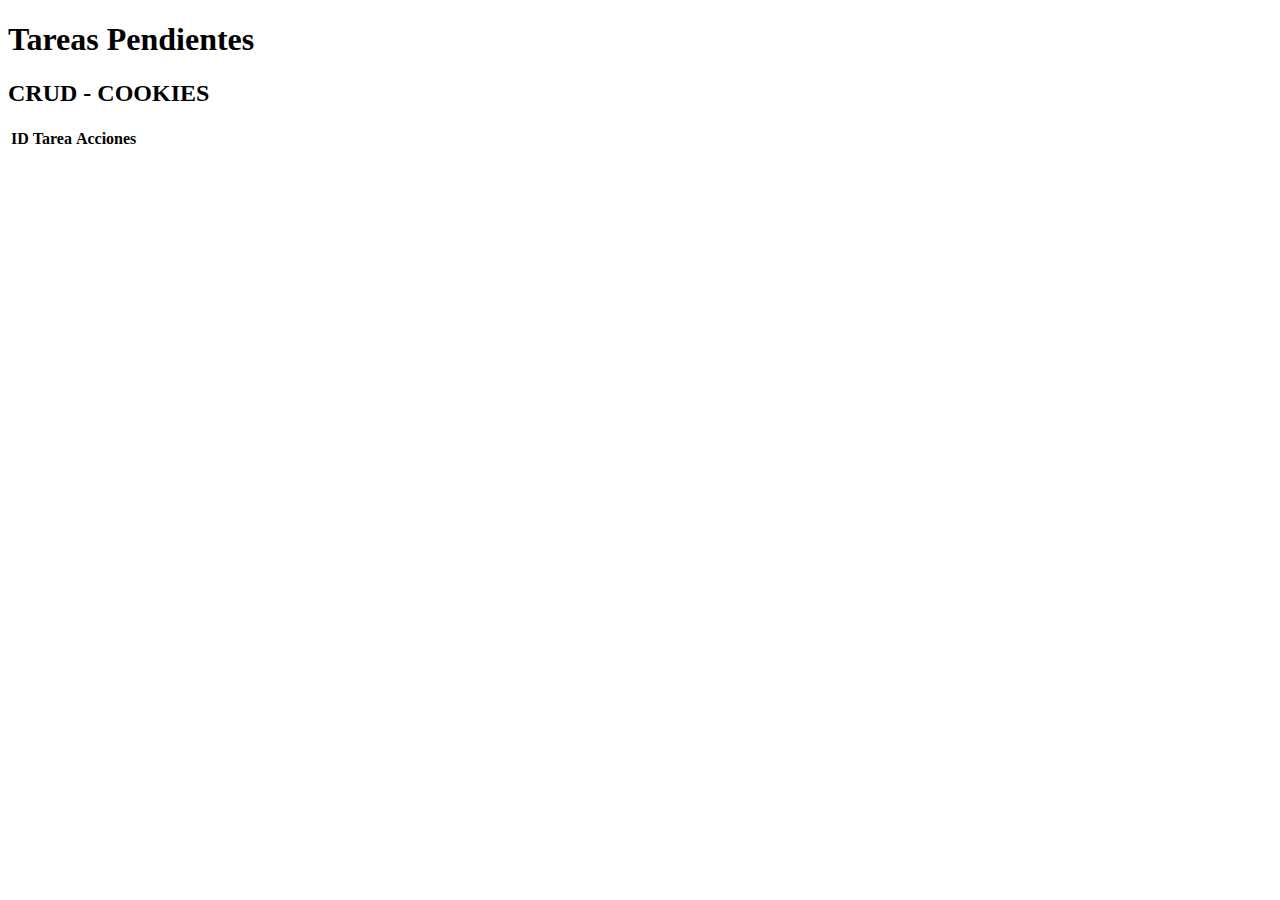
==== index.html @ 0afc9382 "0.1 estructura basica" ====
<!DOCTYPE html>
<html lang="en">
<head>
  <meta charset="UTF-8">
  <meta name="viewport" content="width=device-width, initial-scale=1.0">
  <title>CRUD Tareas</title>
</head>
<body>
  <header>
    <h1>Tareas Pendientes</h1>
    <h2>CRUD - COOKIES</h2>
  </header>
  <body>
    <table>
      <thead>
        <th>ID</th>
        <th>Tarea</th>
        <th>Acciones</th>
      </thead>
      <tbody>

      </tbody>
    </table>
  </body>
  <script src="script.js"></script>
</body>
</html>
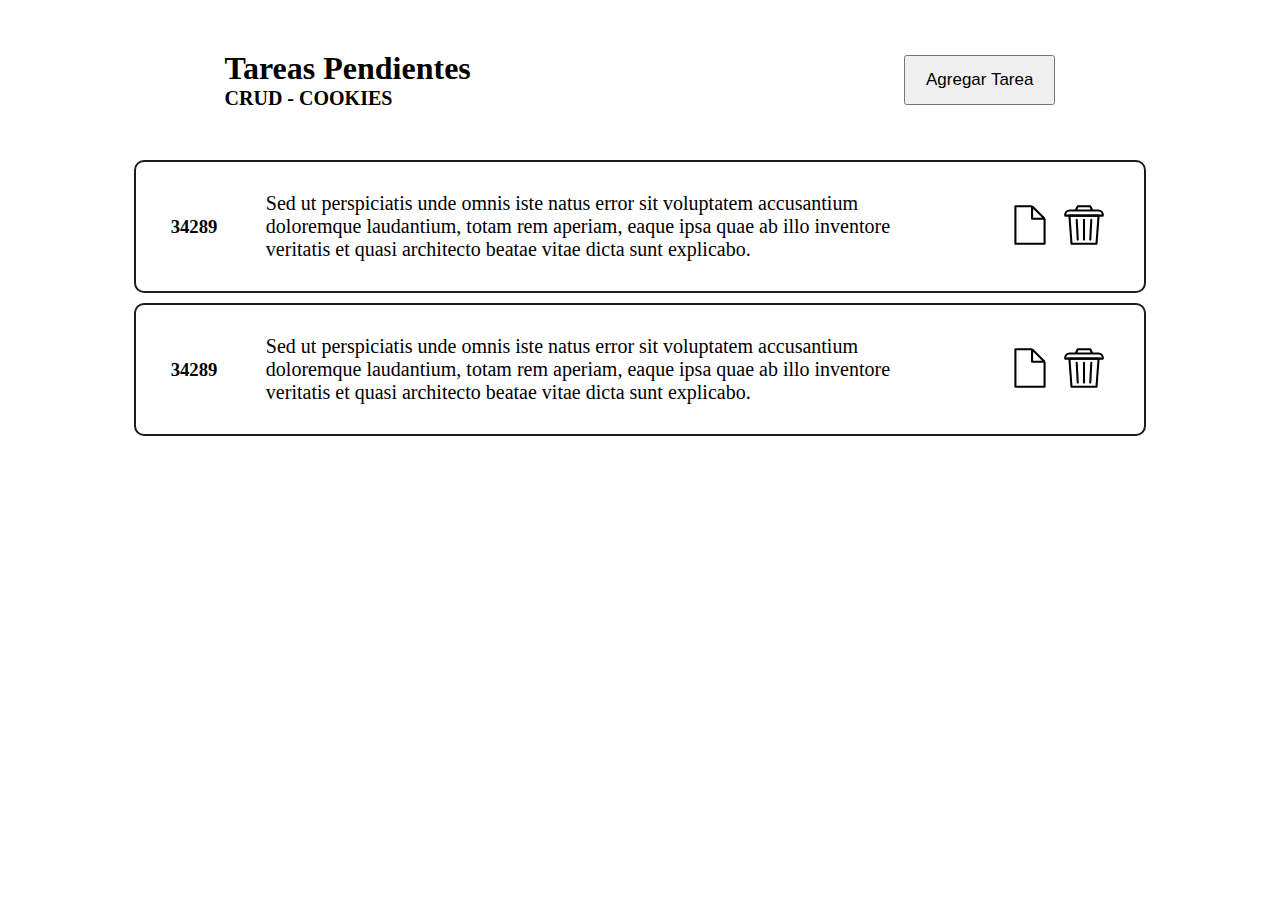
==== commit 0f6c405f: "0.2 peticion de tareas a la cookie" ====
--- a/index.html
+++ b/index.html
@@ -3,25 +3,48 @@
 <head>
   <meta charset="UTF-8">
   <meta name="viewport" content="width=device-width, initial-scale=1.0">
+  <link rel="stylesheet" href="./styles.css">
   <title>CRUD Tareas</title>
 </head>
 <body>
   <header>
-    <h1>Tareas Pendientes</h1>
-    <h2>CRUD - COOKIES</h2>
+    <div>
+      <h1>Tareas Pendientes</h1>
+      <h2>CRUD - COOKIES</h2>
+    </div>
+
+    <button id="btnAdd">Agregar Tarea</button>
   </header>
-  <body>
-    <table>
-      <thead>
-        <th>ID</th>
-        <th>Tarea</th>
-        <th>Acciones</th>
-      </thead>
-      <tbody>
+  <main>
+    <div class="task">
+      <h3>34289</h3>
 
-      </tbody>
-    </table>
-  </body>
+      <p>
+        Sed ut perspiciatis unde omnis iste natus error sit voluptatem accusantium doloremque laudantium, totam rem aperiam, eaque ipsa quae ab illo inventore veritatis et quasi architecto beatae vitae dicta sunt explicabo.
+      </p>
+
+      <span>
+        <img src="./svg/edit.svg" alt="edit">
+        
+        <img src="./svg/trash.svg" alt="trash">
+      </span>
+    </div>
+    <div class="task">
+      <h3>34289</h3>
+
+      <p>
+        Sed ut perspiciatis unde omnis iste natus error sit voluptatem accusantium doloremque laudantium, totam rem aperiam, eaque ipsa quae ab illo inventore veritatis et quasi architecto beatae vitae dicta sunt explicabo.
+      </p>
+
+      <div>
+        <img src="./svg/edit.svg" alt="edit">
+        
+        <img src="./svg/trash.svg" alt="trash">
+      </div>
+    </div>
+  </main>
+
+
   <script src="script.js"></script>
 </body>
 </html>--- a/styles.css
+++ b/styles.css
@@ -0,0 +1,48 @@
+
+h1,h2,h3{
+  margin: 0;
+}
+
+header{
+  display: flex;
+  justify-content: space-around;
+  align-items: center;
+  margin: 50px 0;
+}
+
+div > h2{
+  font-size: 20px;
+}
+
+#btnAdd{
+  font-size: 17px;
+  height: 50px;
+  padding: 0 20px;
+  cursor: pointer;
+}
+
+main{
+  margin: 0 10%;
+  display: flex;
+  flex-direction: column;
+  gap: 10px;
+}
+
+.task{
+  display: flex;
+  justify-content: space-around;
+  align-items: center;
+  padding: 10px;
+  border: 2px solid #1c1c1c;
+  border-radius: 10px;
+}
+
+.task > p {
+  width: 70%;
+  font-size: 20px;
+}
+
+
+.task > div > img{
+  cursor: pointer;
+}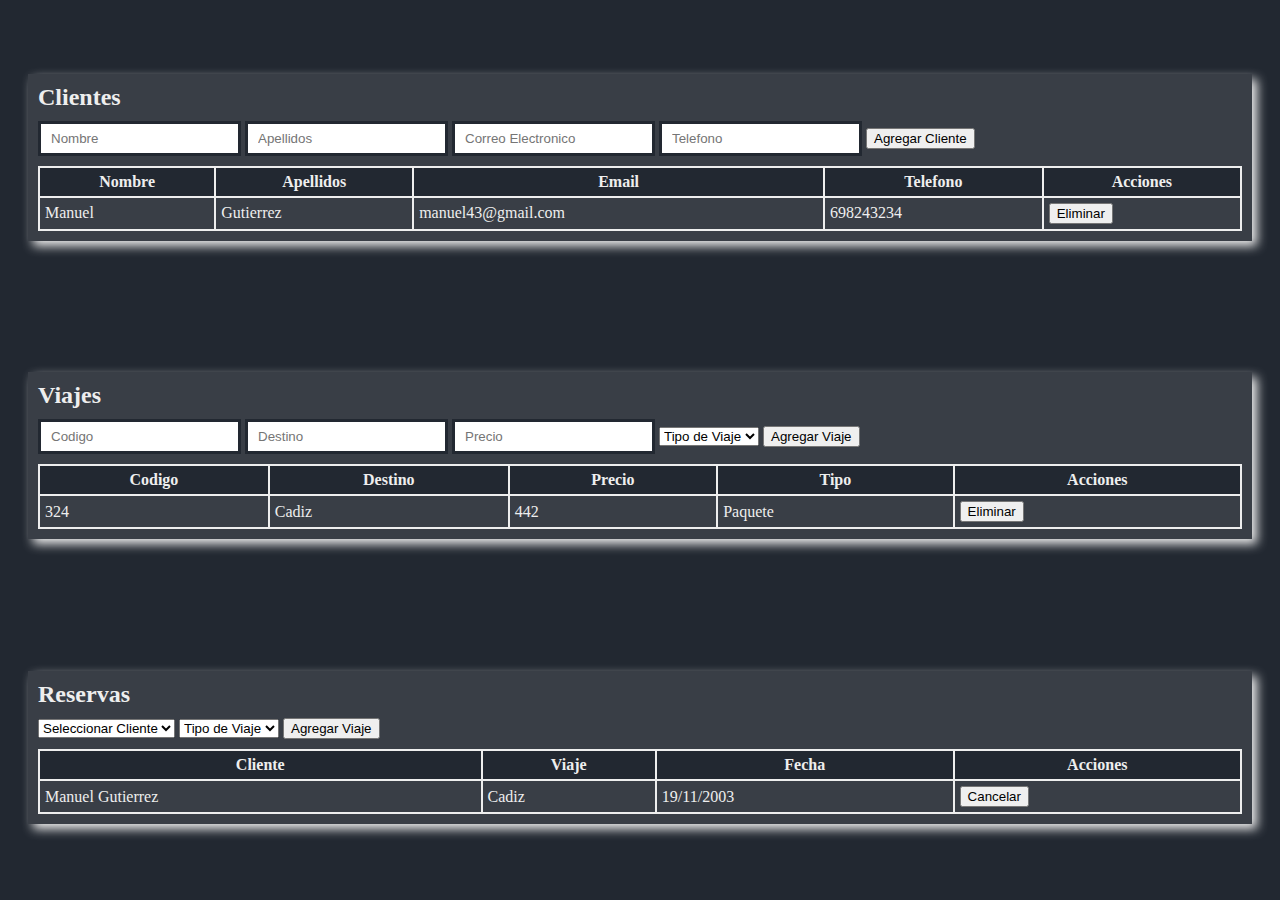
==== commit 96c32edb: "agregacion de clases" ====
--- a/index.html
+++ b/index.html
@@ -4,47 +4,97 @@
   <meta charset="UTF-8">
   <meta name="viewport" content="width=device-width, initial-scale=1.0">
   <link rel="stylesheet" href="./styles.css">
-  <title>CRUD Tareas</title>
+  <title>Agencia de viajes</title>
 </head>
 <body>
-  <header>
-    <div>
-      <h1>Tareas Pendientes</h1>
-      <h2>CRUD - COOKIES</h2>
-    </div>
+  <section>
+    <h2>Clientes</h2>
+    <form action="">
+      <input type="text" placeholder="Nombre">
+      <input type="text" placeholder="Apellidos">
+      <input type="text" placeholder="Correo Electronico">
+      <input type="text" placeholder="Telefono">
+      <button>Agregar Cliente</button>
+    </form>
+    <table>
+      <thead>
+        <th>Nombre</th>
+        <th>Apellidos</th>
+        <th>Email</th>
+        <th>Telefono</th>
+        <th>Acciones</th>
+      </thead>
+      <tbody>
+        <td>Manuel</td>
+        <td>Gutierrez</td>
+        <td>manuel43@gmail.com</td>
+        <td>698243234</td>
+        <td>
+          <button>Eliminar</button>
+        </td>
+      </tbody>
+    </table>
+  </section>
 
-    <button id="btnAdd">Agregar Tarea</button>
-  </header>
-  <main>
-    <div class="task">
-      <h3>34289</h3>
+  <section>
+    <h2>Viajes</h2>
+    <form action="">
+      <input type="text" placeholder="Codigo">
+      <input type="text" placeholder="Destino">
+      <input type="number" placeholder="Precio">
+      <select name="selectTypeTrip" id="selectTypeTrip">
+        <option selected>Tipo de Viaje</option>
+      </select>
+      <button>Agregar Viaje</button>
+    </form>
+    <table>
+      <thead>
+        <th>Codigo</th>
+        <th>Destino</th>
+        <th>Precio</th>
+        <th>Tipo</th>
+        <th>Acciones</th>
+      </thead>
+      <tbody>
+        <td>324</td>
+        <td>Cadiz</td>
+        <td>442</td>
+        <td>Paquete</td>
+        <td>
+          <button>Eliminar</button>
+        </td>
+      </tbody>
+    </table>
+  </section>
 
-      <p>
-        Sed ut perspiciatis unde omnis iste natus error sit voluptatem accusantium doloremque laudantium, totam rem aperiam, eaque ipsa quae ab illo inventore veritatis et quasi architecto beatae vitae dicta sunt explicabo.
-      </p>
-
-      <span>
-        <img src="./svg/edit.svg" alt="edit">
-        
-        <img src="./svg/trash.svg" alt="trash">
-      </span>
-    </div>
-    <div class="task">
-      <h3>34289</h3>
-
-      <p>
-        Sed ut perspiciatis unde omnis iste natus error sit voluptatem accusantium doloremque laudantium, totam rem aperiam, eaque ipsa quae ab illo inventore veritatis et quasi architecto beatae vitae dicta sunt explicabo.
-      </p>
-
-      <div>
-        <img src="./svg/edit.svg" alt="edit">
-        
-        <img src="./svg/trash.svg" alt="trash">
-      </div>
-    </div>
-  </main>
-
-
-  <script src="script.js"></script>
+  <section>
+    <h2>Reservas</h2>
+    <form action="">
+      <select name="selectClient" id="selectClient">
+        <option selected>Seleccionar Cliente</option>
+      </select>
+      <select name="selectTypeTrip" id="selectTypeTrip">
+        <option selected>Tipo de Viaje</option>
+      </select>
+      <button>Agregar Viaje</button>
+    </form>
+    <table>
+      <thead>
+        <th>Cliente</th>
+        <th>Viaje</th>
+        <th>Fecha</th>
+        <th>Acciones</th>
+      </thead>
+      <tbody>
+        <td>Manuel Gutierrez</td>
+        <td>Cadiz</td>
+        <td>19/11/2003</td>
+        <td>
+          <button>Cancelar</button>
+        </td>
+      </tbody>
+    </table>
+  </section>
+  <script type="module" src="./js/script.js"></script>
 </body>
 </html>--- a/styles.css
+++ b/styles.css
@@ -1,48 +1,54 @@
 
-h1,h2,h3{
-  margin: 0;
-}
-
-header{
-  display: flex;
-  justify-content: space-around;
-  align-items: center;
-  margin: 50px 0;
-}
-
-div > h2{
-  font-size: 20px;
-}
-
-#btnAdd{
-  font-size: 17px;
-  height: 50px;
-  padding: 0 20px;
-  cursor: pointer;
-}
-
-main{
-  margin: 0 10%;
+body{
+  height: 98vh;
+  background-color: #222831;
+  color: #EEEEEE;
   display: flex;
   flex-direction: column;
-  gap: 10px;
-}
-
-.task{
-  display: flex;
   justify-content: space-around;
-  align-items: center;
-  padding: 10px;
-  border: 2px solid #1c1c1c;
-  border-radius: 10px;
-}
-
-.task > p {
-  width: 70%;
-  font-size: 20px;
 }
 
 
-.task > div > img{
-  cursor: pointer;
-}+section{
+  background-color: #393E46;
+  margin: 0 20px;
+  padding: 10px;
+  box-shadow: 5px 5px 10px #EEEEEE;
+}
+
+h2{
+  margin: 0 0 10px;
+}
+
+form{
+  margin-bottom: 10px;
+}
+
+input{
+  padding: 7px 10px;
+  border: 3px solid #222831;
+}
+
+input:focus{
+  border: 3px solid #D65A31;
+}
+
+table{
+  width: 100%;
+  border-collapse: collapse;
+}
+
+th,td{
+  border: 2px solid #EEEEEE;
+  padding: 5px;
+}
+
+th{
+  background-color: #222831;
+}
+
+td:hover{
+  background-color: #D65A31;
+}
+
+
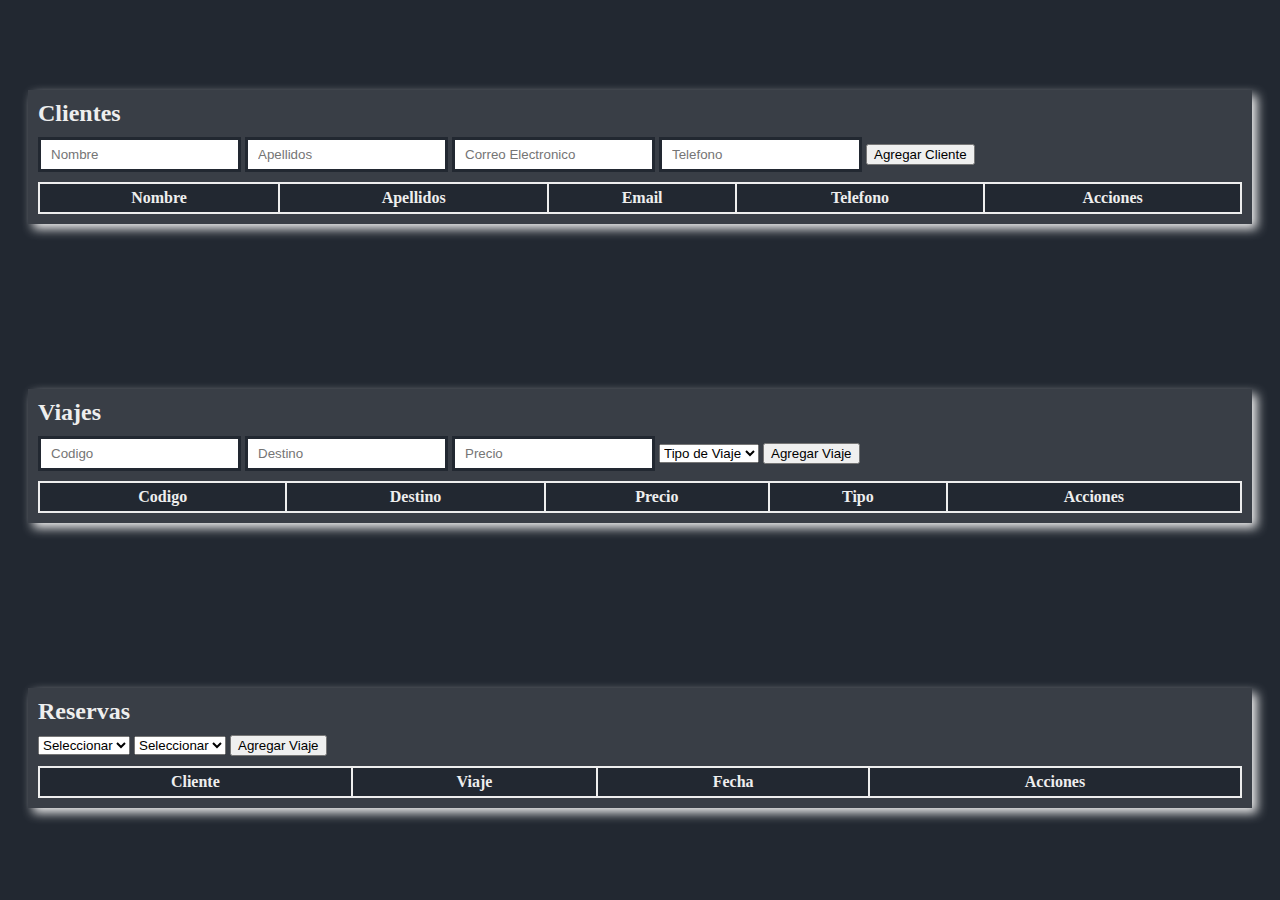
==== commit e245add2: "error en la linea 37 problema con hotel" ====
--- a/index.html
+++ b/index.html
@@ -9,12 +9,12 @@
 <body>
   <section>
     <h2>Clientes</h2>
-    <form action="">
-      <input type="text" placeholder="Nombre">
-      <input type="text" placeholder="Apellidos">
-      <input type="text" placeholder="Correo Electronico">
-      <input type="text" placeholder="Telefono">
-      <button>Agregar Cliente</button>
+    <form data-form-id="form1">
+      <input type="text" name="nombre" placeholder="Nombre" required>
+      <input type="text" name="apellidos" placeholder="Apellidos" required>
+      <input type="text" name="correo" placeholder="Correo Electronico" required>
+      <input type="text" name="telefono" placeholder="Telefono" required>
+      <button type="submit">Agregar Cliente</button>
     </form>
     <table>
       <thead>
@@ -24,28 +24,25 @@
         <th>Telefono</th>
         <th>Acciones</th>
       </thead>
-      <tbody>
-        <td>Manuel</td>
-        <td>Gutierrez</td>
-        <td>manuel43@gmail.com</td>
-        <td>698243234</td>
-        <td>
-          <button>Eliminar</button>
-        </td>
+      <tbody id="tableClients">
+        
       </tbody>
     </table>
   </section>
 
   <section>
     <h2>Viajes</h2>
-    <form action="">
-      <input type="text" placeholder="Codigo">
-      <input type="text" placeholder="Destino">
-      <input type="number" placeholder="Precio">
-      <select name="selectTypeTrip" id="selectTypeTrip">
+    <form data-form-id="form2"> 
+      <input type="text" name="codigo" placeholder="Codigo" required> 
+      <input type="text" name="destino" placeholder="Destino" required> 
+      <input type="number" name="precio" placeholder="Precio" required> 
+      <select name="selectTypeTrip" id="selectTypeTrip" required> 
         <option selected>Tipo de Viaje</option>
-      </select>
-      <button>Agregar Viaje</button>
+        <option value="vuelo">Vuelo</option>
+        <option value="hotel">Hotel</option>
+        <option value="paquete">Paquete</option>
+      </select> 
+      <button type="submit">Agregar Viaje</button> 
     </form>
     <table>
       <thead>
@@ -55,28 +52,21 @@
         <th>Tipo</th>
         <th>Acciones</th>
       </thead>
-      <tbody>
-        <td>324</td>
-        <td>Cadiz</td>
-        <td>442</td>
-        <td>Paquete</td>
-        <td>
-          <button>Eliminar</button>
-        </td>
+      <tbody id="tableTrips">
       </tbody>
     </table>
   </section>
 
   <section>
     <h2>Reservas</h2>
-    <form action="">
-      <select name="selectClient" id="selectClient">
-        <option selected>Seleccionar Cliente</option>
+    <form>
+      <select name="selectClient" id="selectClient" required>
+
       </select>
-      <select name="selectTypeTrip" id="selectTypeTrip">
-        <option selected>Tipo de Viaje</option>
+      <select name="selectTypeTrip" id="selectTrip" required>
+        
       </select>
-      <button>Agregar Viaje</button>
+      <button type="submit">Agregar Viaje</button>
     </form>
     <table>
       <thead>
@@ -85,16 +75,13 @@
         <th>Fecha</th>
         <th>Acciones</th>
       </thead>
-      <tbody>
-        <td>Manuel Gutierrez</td>
-        <td>Cadiz</td>
-        <td>19/11/2003</td>
-        <td>
-          <button>Cancelar</button>
-        </td>
+      <tbody id="tableBooking">
+        
       </tbody>
     </table>
   </section>
+
+
   <script type="module" src="./js/script.js"></script>
 </body>
 </html>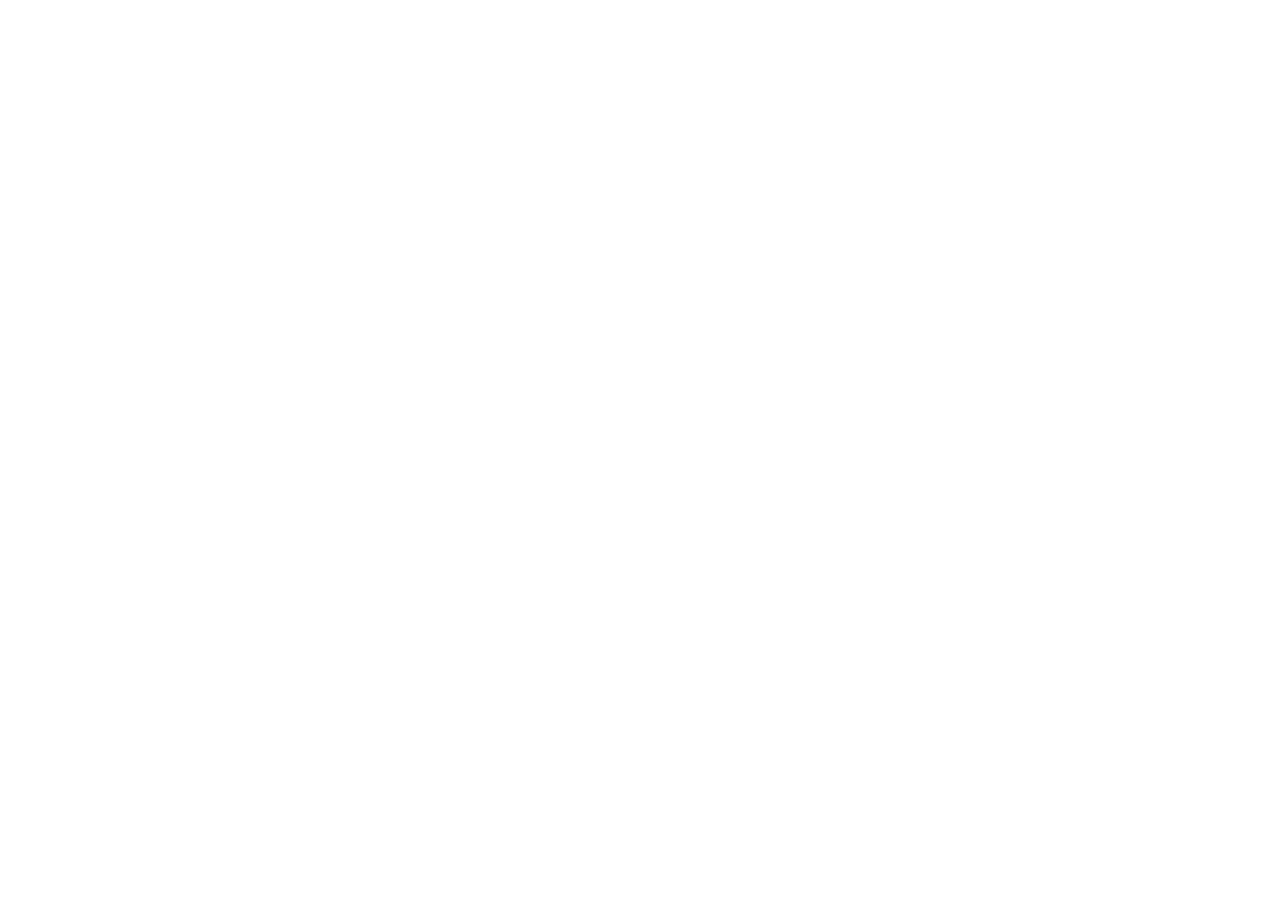
==== commit b1c56da1: "ejercicios 1,2,3,4,5,6,7" ====
--- a/index.html
+++ b/index.html
@@ -3,85 +3,10 @@
 <head>
   <meta charset="UTF-8">
   <meta name="viewport" content="width=device-width, initial-scale=1.0">
-  <link rel="stylesheet" href="./styles.css">
-  <title>Agencia de viajes</title>
+  <title>Arrays por Consola</title>
 </head>
 <body>
-  <section>
-    <h2>Clientes</h2>
-    <form data-form-id="form1">
-      <input type="text" name="nombre" placeholder="Nombre" required>
-      <input type="text" name="apellidos" placeholder="Apellidos" required>
-      <input type="text" name="correo" placeholder="Correo Electronico" required>
-      <input type="text" name="telefono" placeholder="Telefono" required>
-      <button type="submit">Agregar Cliente</button>
-    </form>
-    <table>
-      <thead>
-        <th>Nombre</th>
-        <th>Apellidos</th>
-        <th>Email</th>
-        <th>Telefono</th>
-        <th>Acciones</th>
-      </thead>
-      <tbody id="tableClients">
-        
-      </tbody>
-    </table>
-  </section>
-
-  <section>
-    <h2>Viajes</h2>
-    <form data-form-id="form2"> 
-      <input type="text" name="codigo" placeholder="Codigo" required> 
-      <input type="text" name="destino" placeholder="Destino" required> 
-      <input type="number" name="precio" placeholder="Precio" required> 
-      <select name="selectTypeTrip" id="selectTypeTrip" required> 
-        <option selected>Tipo de Viaje</option>
-        <option value="vuelo">Vuelo</option>
-        <option value="hotel">Hotel</option>
-        <option value="paquete">Paquete</option>
-      </select> 
-      <button type="submit">Agregar Viaje</button> 
-    </form>
-    <table>
-      <thead>
-        <th>Codigo</th>
-        <th>Destino</th>
-        <th>Precio</th>
-        <th>Tipo</th>
-        <th>Acciones</th>
-      </thead>
-      <tbody id="tableTrips">
-      </tbody>
-    </table>
-  </section>
-
-  <section>
-    <h2>Reservas</h2>
-    <form>
-      <select name="selectClient" id="selectClient" required>
-
-      </select>
-      <select name="selectTypeTrip" id="selectTrip" required>
-        
-      </select>
-      <button type="submit">Agregar Viaje</button>
-    </form>
-    <table>
-      <thead>
-        <th>Cliente</th>
-        <th>Viaje</th>
-        <th>Fecha</th>
-        <th>Acciones</th>
-      </thead>
-      <tbody id="tableBooking">
-        
-      </tbody>
-    </table>
-  </section>
-
-
-  <script type="module" src="./js/script.js"></script>
+  
+  <script src="./ejercicios.js"></script>
 </body>
 </html>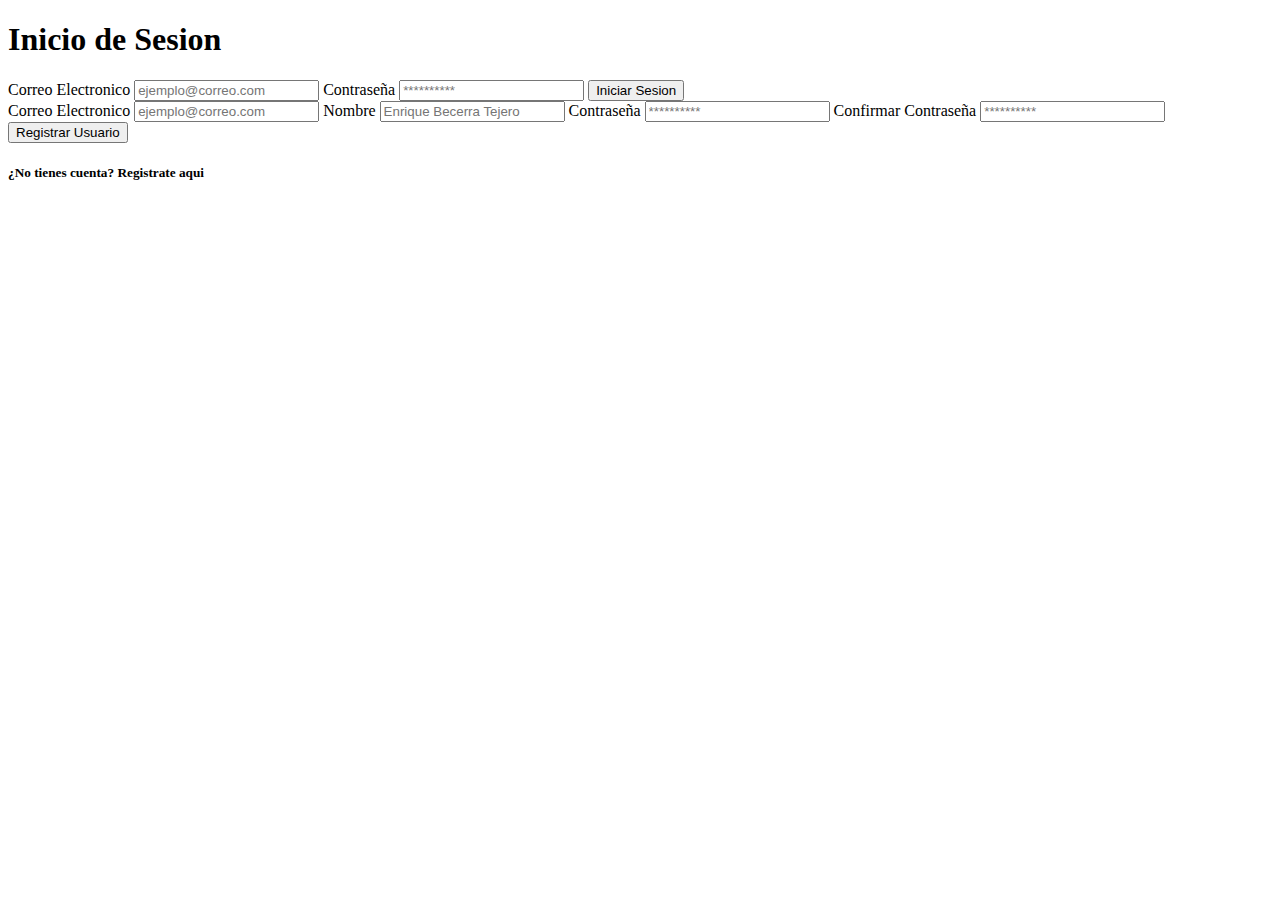
==== commit ec17c2e0: "ADD login, register, redirection and fun findUserDB" ====
--- a/index.html
+++ b/index.html
@@ -3,10 +3,59 @@
 <head>
   <meta charset="UTF-8">
   <meta name="viewport" content="width=device-width, initial-scale=1.0">
-  <title>Arrays por Consola</title>
+  <link rel="stylesheet" href="./css/styles.css">
+  <title>DEC-EVENTOS</title>
 </head>
 <body>
+
+  <main>
+    <h1>Inicio de Sesion</h1>
+
+    
+    <form id="login" >
+
+      <label for="loginEmail" >
+        Correo Electronico
+        <input type="email" name="loginEmail" id="loginEmail" placeholder="ejemplo@correo.com" required>
+      </label>
+
+      <label for="loginPassword">
+        Contraseña
+        <input type="password" name="loginPassword" id="loginPassword" placeholder="**********" required>
+      </label>
+
+      <button type="submit">Iniciar Sesion</button>
+    </form>
+
+    <form id="register" class="hidden">
+      <label for="registerEmail">
+        Correo Electronico
+        <input type="email" name="registerEmail" id="registerEmail" placeholder="ejemplo@correo.com" required>
+      </label>
+
+      <label for="registerName">
+        Nombre
+        <input type="text" name="registerName" id="registerName" placeholder="Enrique Becerra Tejero" required>
+      </label>
+
+      <label for="registerPassword">
+        Contraseña
+        <input type="password" name="registerPassword" id="registerPassword" placeholder="**********" required>
+      </label>
+
+      <label for="registerPasswordConfirm">
+        Confirmar Contraseña
+        <input type="password" name="registerPasswordConfirm" id="registerPasswordConfirm" placeholder="**********" required>
+      </label>
+
+      <button type="submit">Registrar Usuario</button>
+    </form>
+
+    <h5>¿No tienes cuenta? <span id="btnLink">Registrate aqui</span></h5>
+    
+  </main>
   
-  <script src="./ejercicios.js"></script>
+  <script src="./libs/jquery-3.7.1.min.js"></script>
+  <script src="./js/main.js"></script>
 </body>
 </html>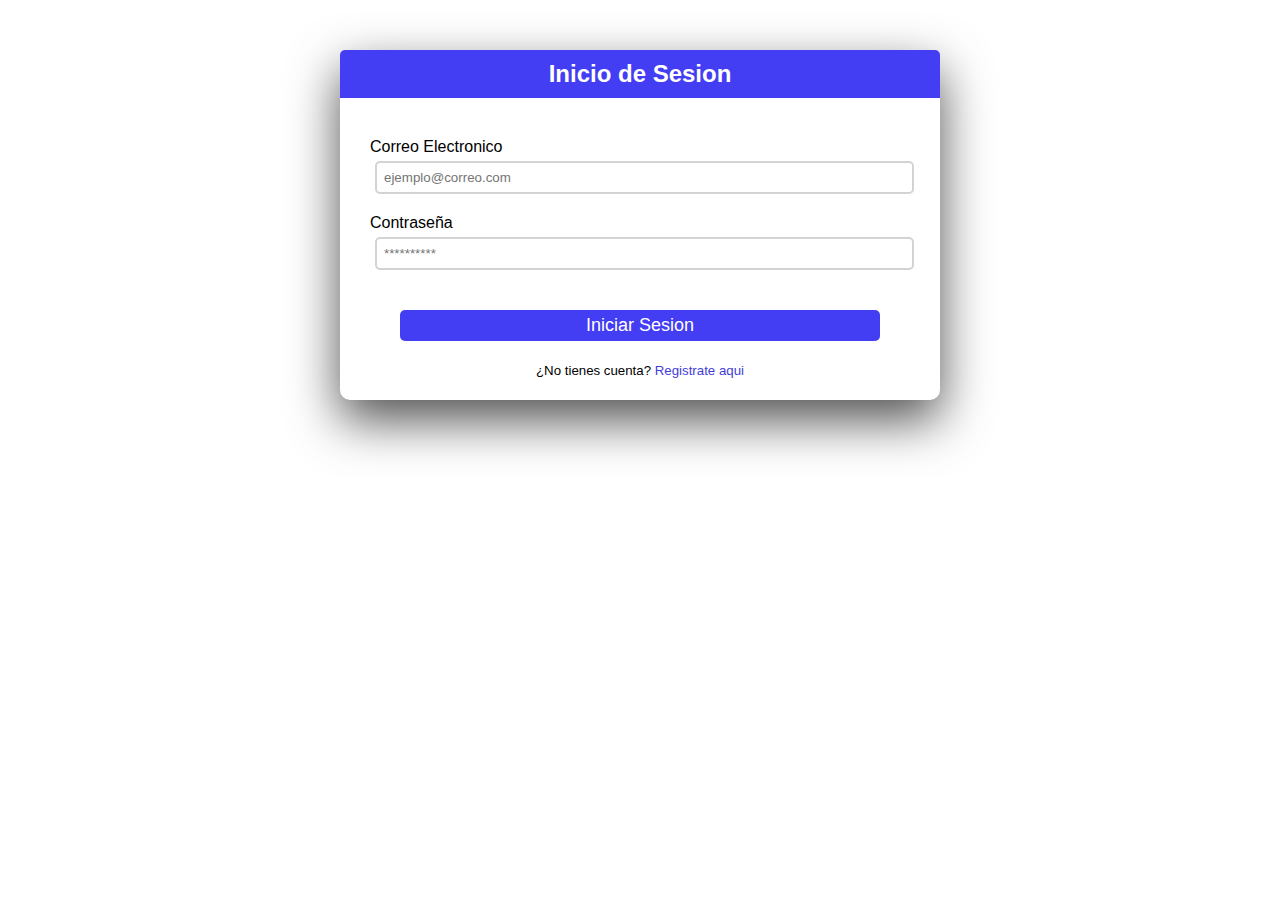
==== commit aad0faa7: "Add fun loadTable, closeSesion; Fix fun findUserDB" ====
--- a/index.html
+++ b/index.html
@@ -8,8 +8,8 @@
 </head>
 <body>
 
-  <main>
-    <h1>Inicio de Sesion</h1>
+  <main id="mainLoginRegister">
+    <h1 >Inicio de Sesion</h1>
 
     
     <form id="login" >
@@ -24,7 +24,7 @@
         <input type="password" name="loginPassword" id="loginPassword" placeholder="**********" required>
       </label>
 
-      <button type="submit">Iniciar Sesion</button>
+      <button id="submit" type="submit">Iniciar Sesion</button>
     </form>
 
     <form id="register" class="hidden">
@@ -48,7 +48,7 @@
         <input type="password" name="registerPasswordConfirm" id="registerPasswordConfirm" placeholder="**********" required>
       </label>
 
-      <button type="submit">Registrar Usuario</button>
+      <button id="submit" type="submit">Registrar Usuario</button>
     </form>
 
     <h5>¿No tienes cuenta? <span id="btnLink">Registrate aqui</span></h5>
--- a/css/styles.css
+++ b/css/styles.css
@@ -0,0 +1,141 @@
+body {
+  display: flex;
+  justify-content: center;
+  align-items: center;
+  flex-direction: column;
+  font-family: Arial, Helvetica, sans-serif;
+  margin: 0;
+}
+
+header{
+  width: 100%;
+  display: flex;
+  justify-content: space-around;
+  align-items: center;
+  background-color: rgb(67, 61, 244);
+  padding: 10px 0px;
+  margin-bottom: 30px;
+}
+
+h3{
+  margin: 0;
+  color: white;
+}
+
+#closeSesion{
+  padding: 7px;
+  background-color: white;
+
+  border: none;
+  border-radius: 5px;
+}
+
+#mainLoginRegister {
+  width: 600px;
+  border-radius: 10px;
+  margin-top: 50px;
+  box-shadow: 0 20px 50px rgb(80, 80, 80);
+}
+
+#mainAdmin{
+  width: 800px;
+  padding: 20px;
+  border-radius: 10px;
+  box-shadow: 0 20px 50px rgb(80, 80, 80);
+}
+
+h1 {
+  background-color: rgb(67, 61, 244);
+  border-radius: 5px 5px 0 0;
+  color: white;
+  text-align: center;
+  font-size: 24px;
+  margin: 0;
+  padding: 10px 0;
+}
+
+h2{
+  margin: 0;
+  margin-bottom: 10px;
+  text-align: center;
+}
+
+form {
+  margin-top: 30px;
+  display: flex;
+  flex-direction: column;
+  align-items: center;
+}
+
+label {
+  width: 90%;
+  margin: 10px auto;
+}
+
+input {
+  display: block;
+  width: 96.5%;
+  margin-top: 5px;
+  margin-left: 5px;
+  padding: 7px;
+  border-radius: 5px;
+  border: solid 2px lightgray;
+}
+
+#submit {
+  color: white;
+  background-color: rgb(67, 61, 244);
+  margin-top: 30px;
+  font-size: 18px;
+  padding: 5px;
+  width: 80%;
+  border: none;
+  border-radius: 5px;
+  cursor: pointer;
+  transition: .2s ease-in-out;
+}
+
+#submit:hover {
+  background-color: rgb(54, 49, 180);
+}
+
+h5 {
+  text-align: center;
+  font-weight: 200;
+}
+
+span {
+  color: rgb(66, 61, 214);
+  cursor: pointer;
+}
+
+span:hover {
+  text-decoration: underline;
+}
+
+.hidden {
+  display: none;
+}
+
+.notification {
+  width: 250px;
+  position: fixed;
+  bottom: 20px;
+  right: -300px;
+  background-color: #e65c52;
+  color: white;
+  font-size: 18px;
+  text-align: initial;
+  padding: 10px 20px;
+  border-radius: 5px;
+  box-shadow: 0 0 10px rgba(0, 0, 0, 0.1);
+  z-index: 1;
+  animation: slideIn 0.5s forwards;
+}
+
+
+@keyframes slideIn {
+  to {
+    right: 10px;
+  }
+}